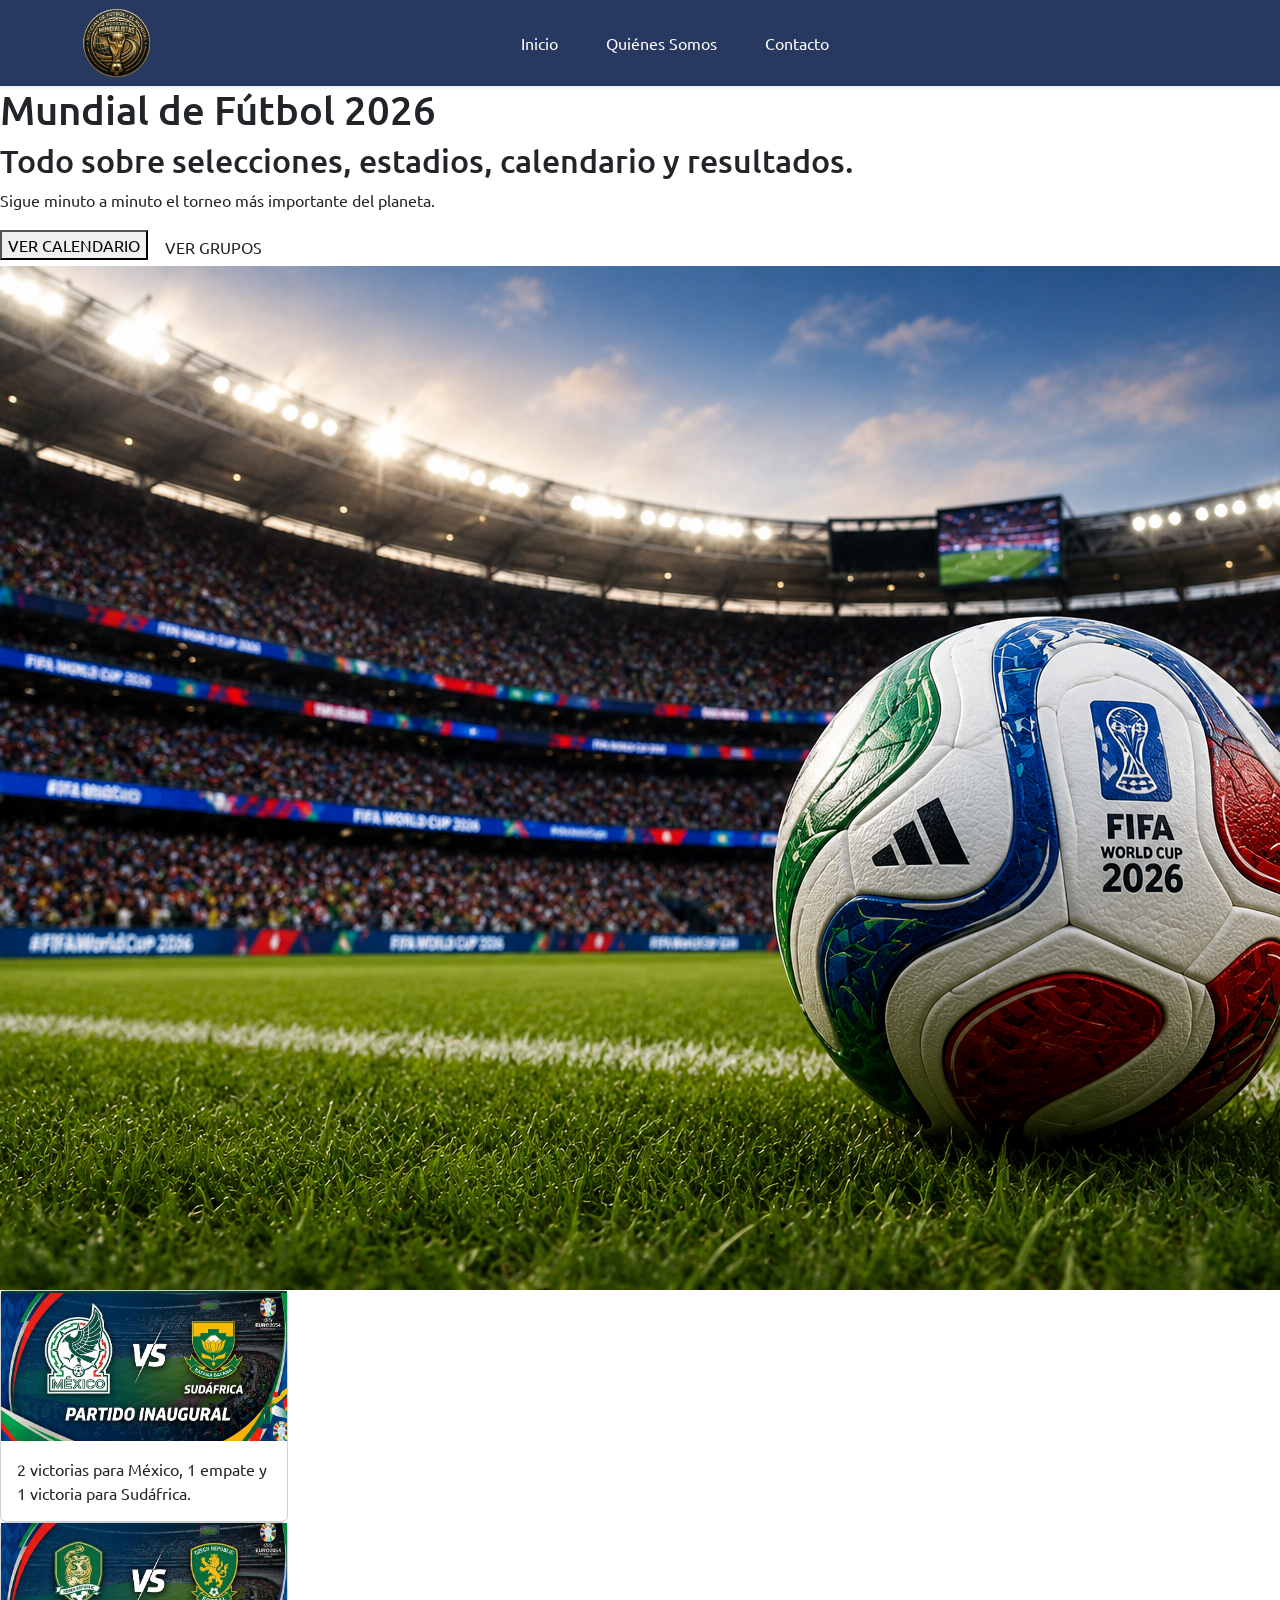
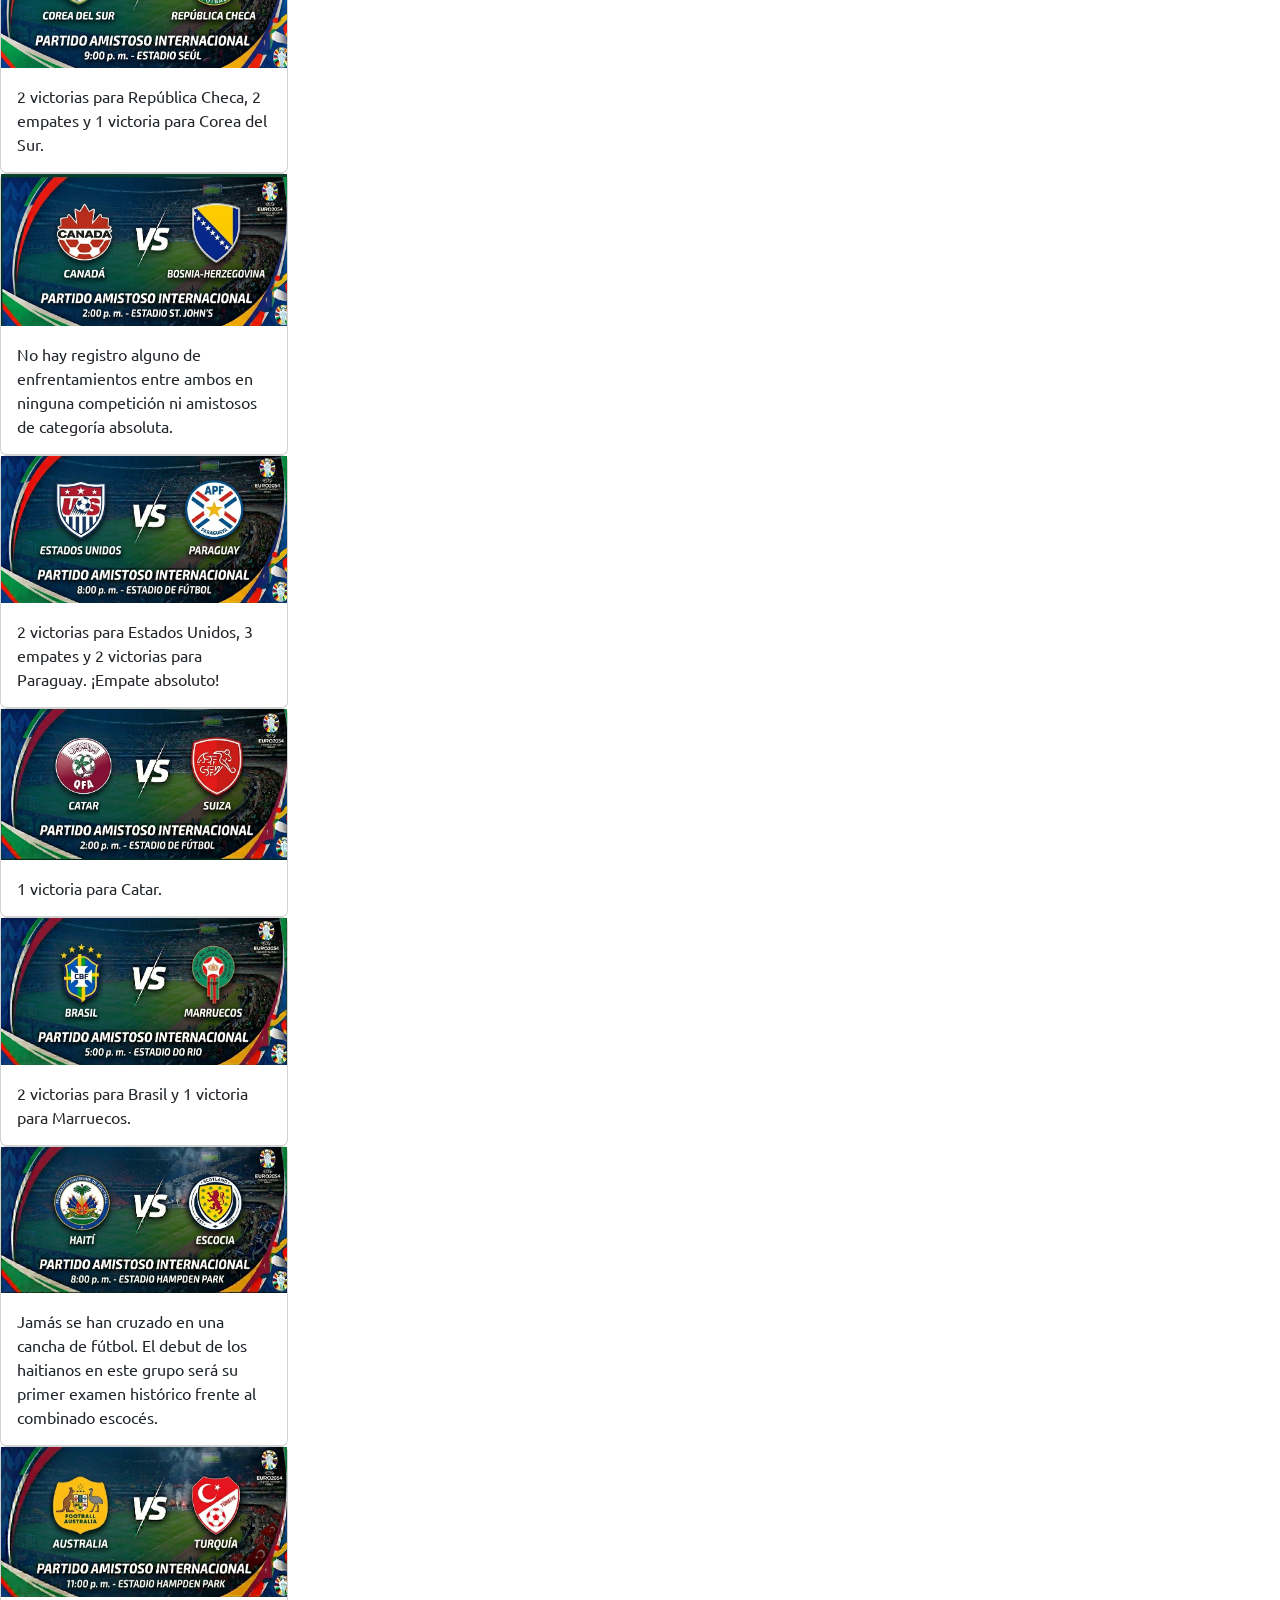
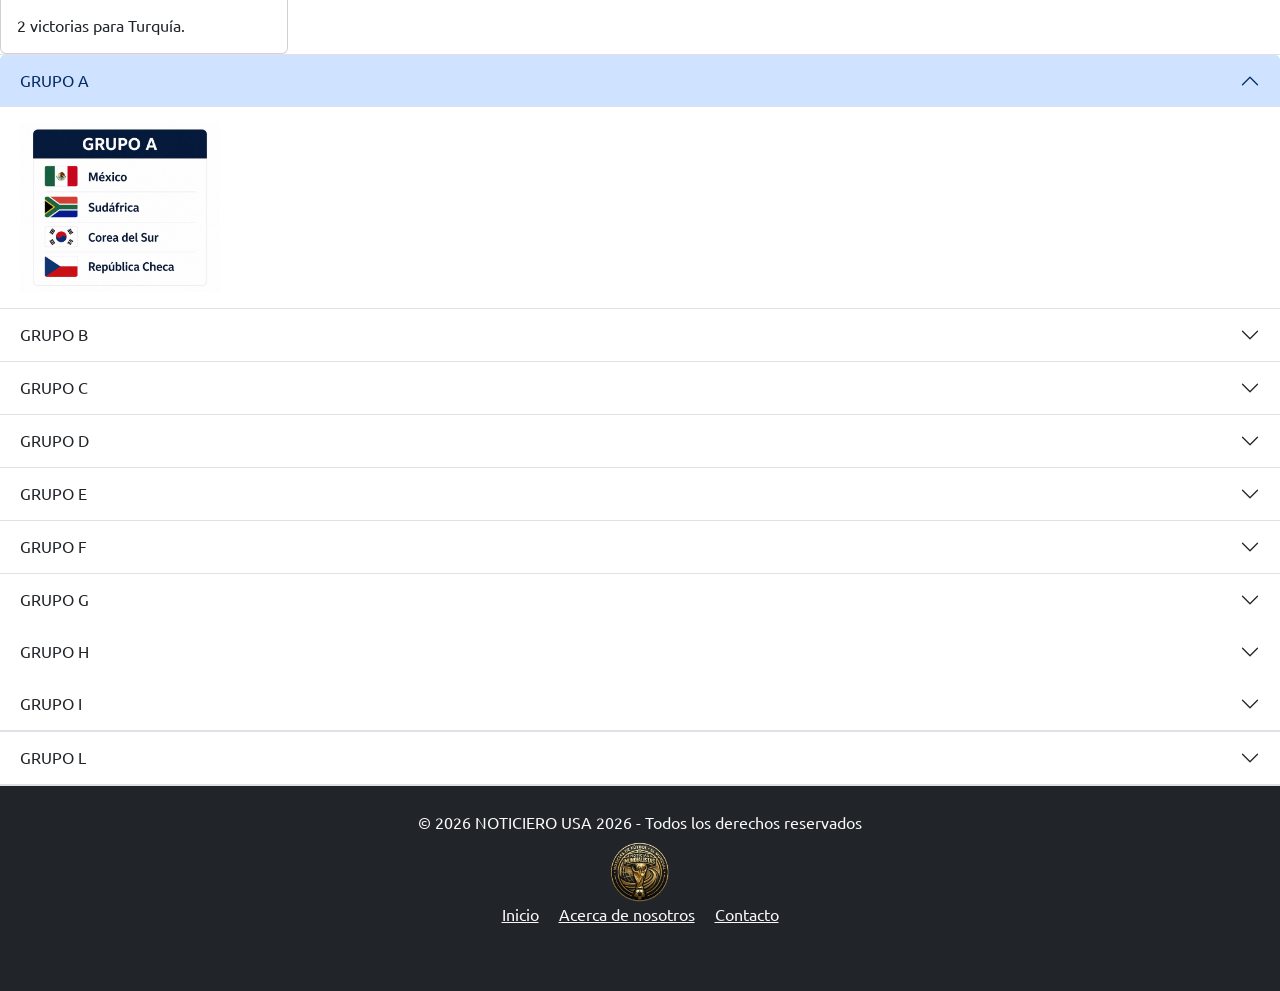
==== index.html @ 431abce9 "Merge branch 'develop' of https://github.com/AndresEscobar09/TIFC2DEV-SDPF6-Simulaci-n-de-Proyecto-S" ====
<!DOCTYPE html>
<html lang="en">
<head>
    <meta charset="UTF-8">
    <meta name="viewport" content="width=device-width, initial-scale=1.0">
      <link
        href="https://cdn.jsdelivr.net/npm/bootstrap@5.3.8/dist/css/bootstrap.min.css"
        rel="stylesheet"
    >
    <link rel="stylesheet" href="./assets/css/index.css">
    <link rel="preconnect" href="https://fonts.googleapis.com">
    <link rel="preconnect" href="https://fonts.gstatic.com" crossorigin>
    <link href="https://fonts.googleapis.com/css2?family=Ubuntu:wght@300;400;500;700&display=swap" rel="stylesheet">
    <title>Document</title>
</head>
<body>
  <header id="navbar">
     <nav class="navbar navbar-expand-lg bg-light shadow-sm">
      <div class="container">
        <img id="logo-nav" src="./../assets/icons/logo.svg" alt="logo">

        <button
          class="navbar-toggler"
          type="button"
          data-bs-toggle="collapse"
          data-bs-target="#navbarMenu"
          aria-controls="navbarMenu"
          aria-expanded="false"
          aria-label="Toggle navigation"
        >
          <span class="navbar-toggler-icon"></span>
        </button>

        <div class="collapse navbar-collapse justify-content-center" id="navbarMenu">
          <ul class="navbar-nav text-center">
            <li class="nav-item px-3">
              <a class="nav-link" href="#">Inicio</a>
            </li>
            <li class="nav-item px-3">
              <a class="nav-link" href="./pages/acerca-de-nosotros.html">Quiénes Somos</a>
            </li>
            <li class="nav-item px-3">
              <a class="nav-link" href="./pages/contacto.html">Contacto</a>
            </li>
          </ul>
        </div>
      </div>
    </nav>
  </header>

      <section class="hero">
        <div class="contenido">
            <h1>Mundial de Fútbol 2026</h1>
            <h2>Todo sobre selecciones, estadios, calendario y resultados.</h2>
            <p>Sigue minuto a minuto el torneo más importante del planeta.</p>

            <div class="botones">
                <button class="boton_calendario">VER CALENDARIO</button>
                
                <a href="#seccion-acordeon" class="btn boton_grupos" style="text-decoration: none; display: inline-block;">
                    VER GRUPOS
                </a>
            </div>
        </div>

        <div class="imagen1">
            <img src="ChatGPT Image 11 jun 2026, 10_16_38 a.m..png" alt="Balón Mundial">
        </div>
    </section>

    <section class="partidos">
        <div class="card" style="width: 18rem;">
            <img src="./assets/images/partido1.png" class="partido_1" alt="MÉXICO VS SUDÁFRICA">
            <div class="card-body">
                <p class="card-text">2 victorias para México, 1 empate y 1 victoria para Sudáfrica.</p>
            </div>
        </div>
        <div class="card" style="width: 18rem;">
            <img src="./assets/images/partido2.png" class="partido_2" alt="COREA DEL SUR VS REPÚBLICA CHECA">
            <div class="card-body">
                <p class="card-text">2 victorias para República Checa, 2 empates y 1 victoria para Corea del Sur.</p>
            </div>
        </div>
        <div class="card" style="width: 18rem;">
            <img src="./assets/images/partido3.png" class="partido_3" alt="CANADÁ VS BOSNÍA">
            <div class="card-body">
                <p class="card-text">No hay registro alguno de enfrentamientos entre ambos en ninguna competición ni amistosos de categoría absoluta.</p>
            </div>
        </div>
        <div class="card" style="width: 18rem;">
            <img src="./assets/images/partido4.png" class="partido_4" alt="ESTADOS UNIDOS VS PARAGUAY">
            <div class="card-body">
                <p class="card-text">2 victorias para Estados Unidos, 3 empates y 2 victorias para Paraguay. ¡Empate absoluto!</p>
            </div>
        </div>
        <div class="card" style="width: 18rem;">
            <img src="./assets/images/partido5.png" class="partido_5" alt="CATAR VS SUIZA">
            <div class="card-body">
                <p class="card-text">1 victoria para Catar.</p>
            </div>
        </div>
        <div class="card" style="width: 18rem;">
            <img src="./assets/images/partido6.png" class="partido_6" alt="BRAZIL VS MARRUECOS">
            <div class="card-body">
                <p class="card-text">2 victorias para Brasil y 1 victoria para Marruecos.</p>
            </div>
        </div>
        <div class="card" style="width: 18rem;">
            <img src="./assets/images/partido7.png" class="partido_7" alt="HAITÍ VS ESCOCIA">
            <div class="card-body">
                <p class="card-text">Jamás se han cruzado en una cancha de fútbol. El debut de los haitianos en este grupo será su primer examen histórico frente al combinado escocés.</p>
            </div>
        </div>
        <div class="card" style="width: 18rem;">
            <img src="./assets/images/partido8.png" class="partido_8" alt="AUTRALIA VS TURQUÍA">
            <div class="card-body">
                <p class="card-text">2 victorias para Turquía.</p>
            </div>
        </div>
    </section>

    <div class="accordion container-fluid w-full-screen" id="seccion-acordeon">
        <div class="accordion-item">
            <h2 class="accordion-header">
                <button class="accordion-button" type="button" data-bs-toggle="collapse"
                    data-bs-target="#collapseOne" aria-expanded="true" aria-controls="collapseOne">
                    GRUPO A
                </button>
            </h2>
            <div id="collapseOne" class="accordion-collapse collapse show" data-bs-parent="#seccion-acordeon">
                <div class="accordion-body">
                    <img src="./assets/images/grupoa.jpeg" alt="GRUPO A" style="width: 200px; height: auto;">
                </div>
            </div>
        </div>

        <div class="accordion-item">
            <h2 class="accordion-header">
                <button class="accordion-button collapsed" type="button" data-bs-toggle="collapse"
                    data-bs-target="#collapseTwo" aria-expanded="false" aria-controls="collapseTwo">
                    GRUPO B
                </button>
            </h2>
            <div id="collapseTwo" class="accordion-collapse collapse" data-bs-parent="#seccion-acordeon">
                <div class="accordion-body">
                    <img src="./assets/images/GRUPOB.jpeg" alt="GRUPO B" style="width: 200px; height: auto;">
                </div>
            </div>
        </div>

        <div class="accordion-item">
            <h2 class="accordion-header">
                <button class="accordion-button collapsed" type="button" data-bs-toggle="collapse"
                    data-bs-target="#collapseThree" aria-expanded="false" aria-controls="collapseThree">
                    GRUPO C
                </button>
            </h2>
            <div id="collapseThree" class="accordion-collapse collapse"   data-bs-parent="#seccion-acordeon">
                <div class="accordion-body">
                    <img src="./assets/images/GRUPOC.jpeg" alt="GRUPO C" style="width: 200px; height: auto;">
                </div>
            </div>
        </div>

        <div class="accordion-item">
            <h2 class="accordion-header">
                <button class="accordion-button collapsed" type="button" data-bs-toggle="collapse"
                    data-bs-target="#collapseFour" aria-expanded="false" aria-controls="collapseFour">
                    GRUPO D
                </button>
            </h2>
            <div id="collapseFour" class="accordion-collapse collapse" data-bs-parent="#seccion-acordeon">
                <div class="accordion-body">
                    <img src="./assets/images/GRUPO D.jpeg" alt="GRUPO D" style="width: 200px; height: auto;">
                </div>
            </div>
        </div>

        <div class="accordion-item">
            <h2 class="accordion-header">
                <button class="accordion-button collapsed" type="button" data-bs-toggle="collapse"
                    data-bs-target="#collapseFive" aria-expanded="false" aria-controls="collapseFive">
                    GRUPO E
                </button>
            </h2>
            <div id="collapseFive" class="accordion-collapse collapse" data-bs-parent="#seccion-acordeon">
                <div class="accordion-body">
                    <img src="./assets/images/GRUPO E.jpeg" alt="GRUPO E" style="width: 200px; height: auto;">
                </div>
            </div>
        </div>

        <div class="accordion-item">
            <h2 class="accordion-header">
                <button class="accordion-button collapsed" type="button" data-bs-toggle="collapse"
                    data-bs-target="#collapseSix" aria-expanded="false" aria-controls="collapseSix">
                    GRUPO F
                </button>
            </h2>
            <div id="collapseSix" class="accordion-collapse collapse" data-bs-parent="#seccion-acordeon">
                <div class="accordion-body">
                    <img src="./assets/images/GRUPOF.jpeg" alt="GRUPO F" style="width: 200px; height: auto;">
                </div>
            </div>
        </div>

        <div class="accordion-item">
            <h2 class="accordion-header">
                <button class="accordion-button collapsed" type="button" data-bs-toggle="collapse"
                    data-bs-target="#collapseSeven" aria-expanded="false" aria-controls="collapseSeven">
                    GRUPO G
                </button>
            </h2>
            <div id="collapseSeven" class="accordion-collapse collapse" data-bs-parent="#seccion-acordeon">
                <div class="accordion-body">
                    <img src="./assets/images/ggg.jpeg" alt="GRUPO G" style="width: 200px; height: auto;">
            </div>
        </div>

        <div class="accordion-item">
            <h2 class="accordion-header">
                <button class="accordion-button collapsed" type="button" data-bs-toggle="collapse"
                    data-bs-target="#collapseEight" aria-expanded="false" aria-controls="collapseEight">
                    GRUPO H
                </button>
            </h2>
            <div id="collapseEight" class="accordion-collapse collapse" data-bs-parent="#seccion-acordeon">
                <div class="accordion-body">
                    <img src="./assets/images/grp h.jpeg" alt="GRUPO H" style="width: 200px; height: auto;">
            </div>
        </div>

        <div class="accordion-item">
            <h2 class="accordion-header">
                <button class="accordion-button collapsed" type="button" data-bs-toggle="collapse"
                    data-bs-target="#collapseNine" aria-expanded="false" aria-controls="collapseNine">
                    GRUPO I
                </button>
            </h2>
            <div id="collapseNine" class="accordion-collapse collapse" data-bs-parent="#seccion-acordeon">
                <div class="accordion-body">
                    <img src="./assets/images/GRUPO I.jpeg" alt="GRUPO I" style="width: 200px; height: auto;">
                </div>
            </div>
        </div>
    </div>
        <div class="accordion-item">
            <h2 class="accordion-header">
                <button class="accordion-button collapsed" type="button" data-bs-toggle="collapse"
                    data-bs-target="#collapseNine" aria-expanded="false" aria-controls="collapseNine">
                    GRUPO L
                </button>
            </h2>
            <div id="collapseNine" class="accordion-collapse collapse" data-bs-parent="#seccion-acordeon">
                <div class="accordion-body">
                    <img src="./assets/images/lll.jpeg" alt="GRUPO L" style="width: 200px; height: auto;">
                </div>
            </div>
        </div>
    </div>

    
  
<footer class="bg-dark text-light text-center py-4">
  <div class="container">
    <p class="mb-2">© 2026 NOTICIERO USA 2026 - Todos los derechos reservados</p>
    
    <div class="footer-logo">
      <img src="../assets/icons/logo.svg" alt="Logo del sitio" class="img-fluid" style="height:60px;">
    </div>
   
    <nav class="mb-3">
      <a href="" class="text-light mx-2">Inicio</a>
      <a href="./pages/acerca-de-nosotros.html" class="text-light mx-2">Acerca de nosotros</a>
      <a href="./pages/contacto.html" class="text-light mx-2">Contacto</a>
    </nav>

   
    <div>
      <a href="https://facebook.com" target="_blank" class="text-light mx-2">
        <i class="bi bi-facebook"></i>
      </a>
      <a href="https://youtube.com" target="_blank" class="text-light mx-2">
  <i class="bi bi-youtube"></i>
</a>

      
      </a>
    </div>
  </div>
</footer>

     <script src="https://cdn.jsdelivr.net/npm/bootstrap@5.3.8/dist/js/bootstrap.bundle.min.js"></script>
     <script type="module" src="./js/app.js"></script>
</body>
</html>
---- assets/css/index.css ----
body {
    font-family: 'Ubuntu', sans-serif;
}

#logo-nav {
    width: 70px;
}

.navbar {
    background: #273961 !important;
}

.nav-link {
    color: #fff !important;
    border-radius: 20px;
}

.nav-link:hover {
    background: #19294b !important;

}

html {
    scroll-behavior: smooth;
}

/* ANCHO COMPLETO: Obliga al acordeón a ocupar el 100% de la pantalla */
.w-full-screen {
    width: 100% !important;
    max-width: 100% !important;
    padding-left: 0 !important;
    padding-right: 0 !important;
}

/* Remueve bordes curvos laterales para un acabado limpio en las esquinas de la pantalla */
.w-full-screen .accordion-item {
    border-left: none;
    border-right: none;
    border-radius: 0 !important;
}
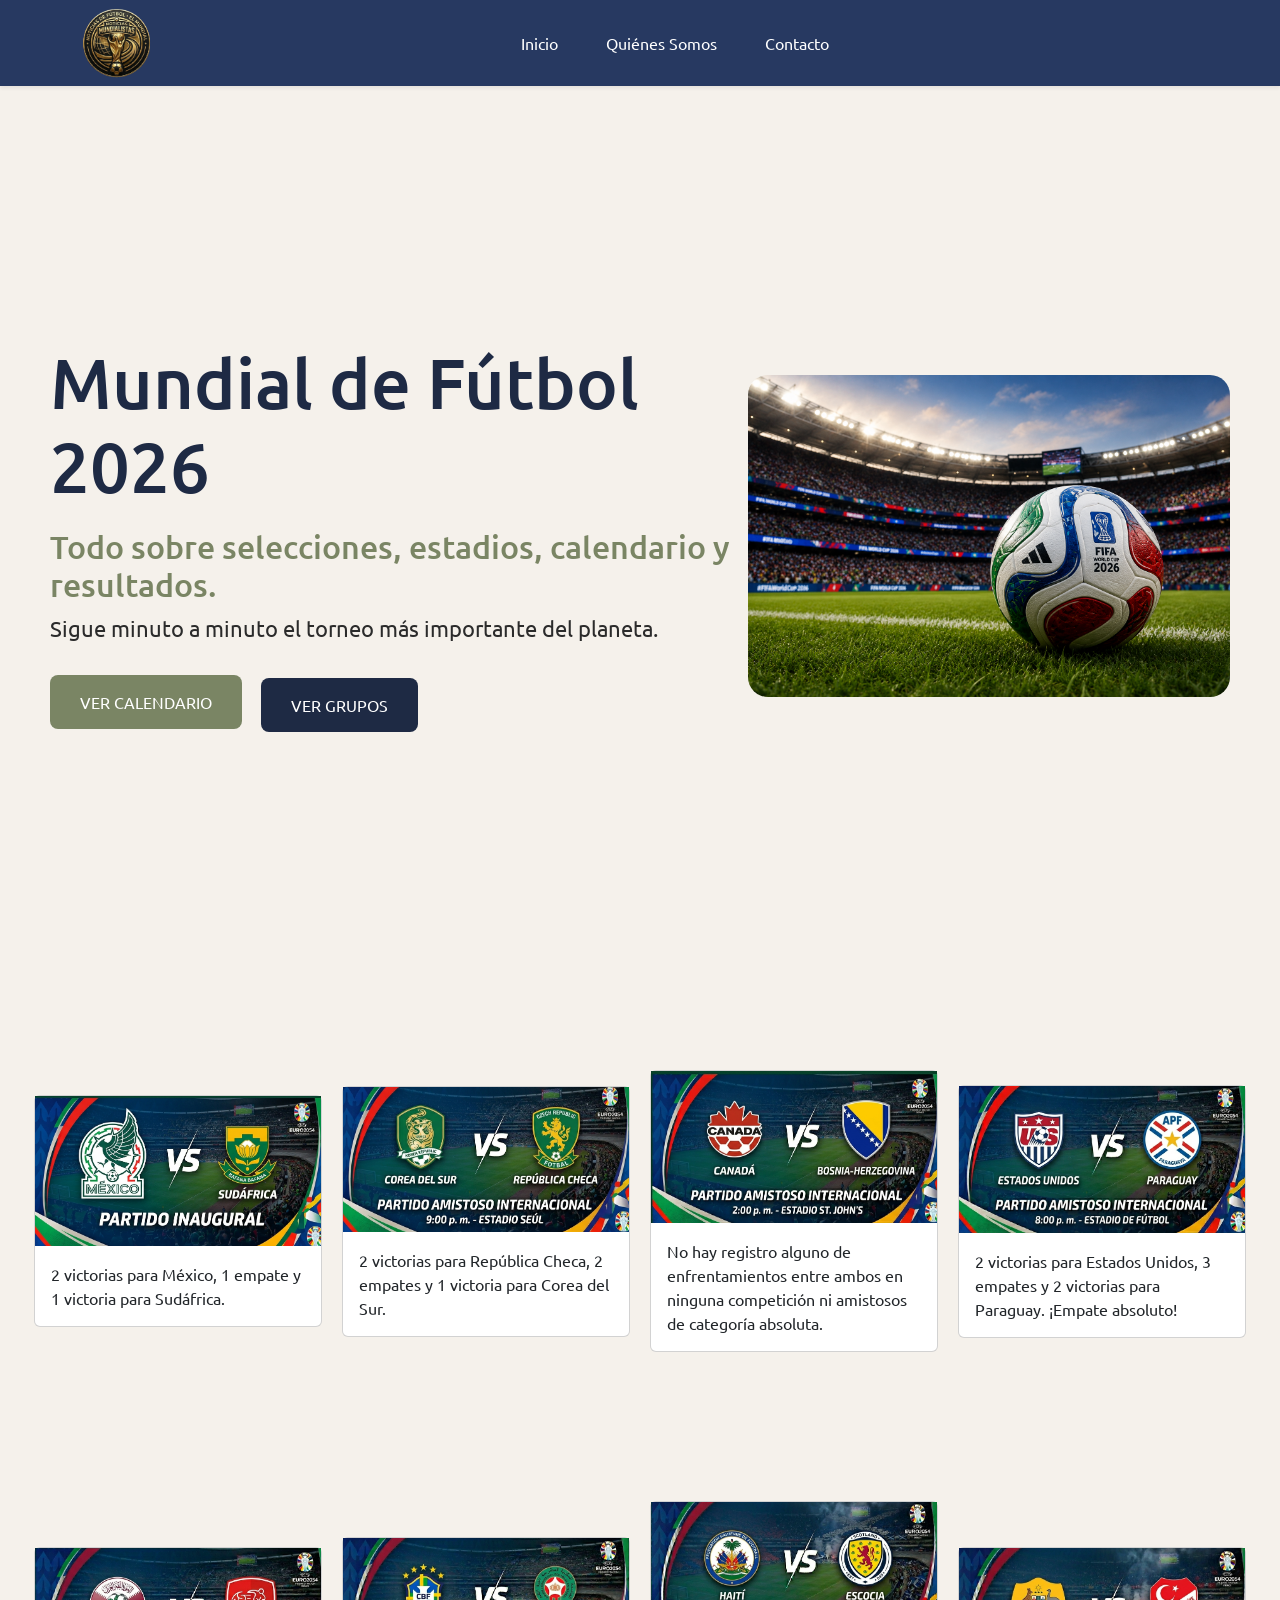
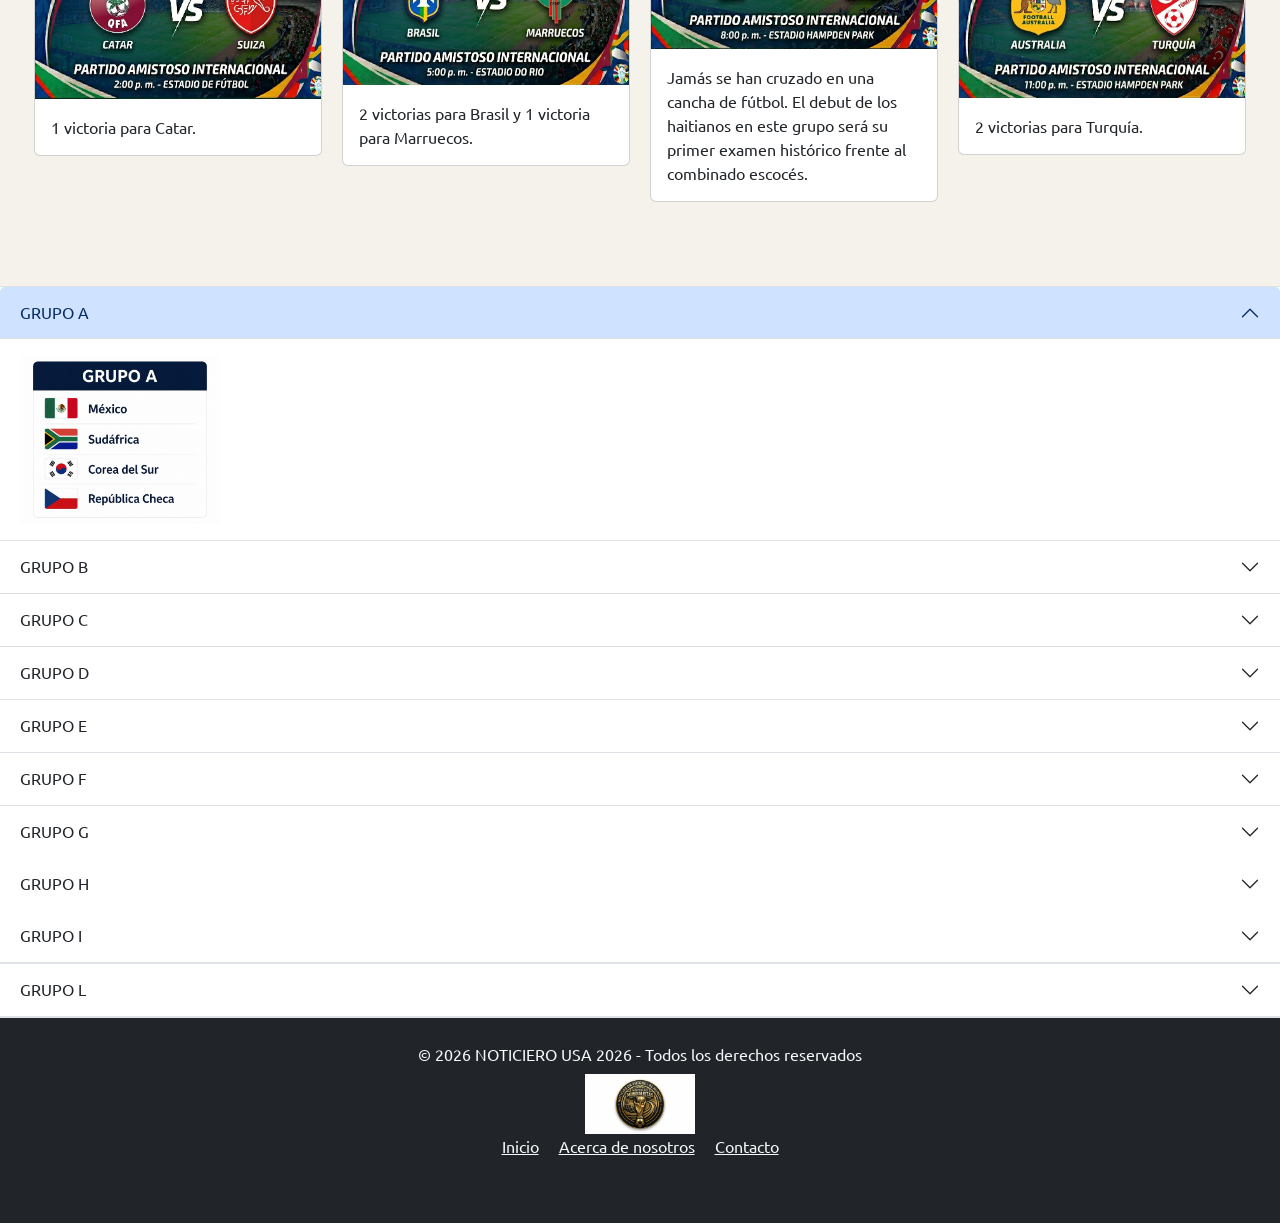
==== commit 4d48c221: "Insertar cambios de estilos en la homepage" ====
--- a/index.html
+++ b/index.html
@@ -8,6 +8,7 @@
         rel="stylesheet"
     >
     <link rel="stylesheet" href="./assets/css/index.css">
+    <link rel="stylesheet" href="./assets/css/styles.css">
     <link rel="preconnect" href="https://fonts.googleapis.com">
     <link rel="preconnect" href="https://fonts.gstatic.com" crossorigin>
     <link href="https://fonts.googleapis.com/css2?family=Ubuntu:wght@300;400;500;700&display=swap" rel="stylesheet">
@@ -155,7 +156,7 @@
                     GRUPO C
                 </button>
             </h2>
-            <div id="collapseThree" class="accordion-collapse collapse"   data-bs-parent="#seccion-acordeon">
+            <div id="collapseThree" class="accordion-collapse collapse" data-bs-parent="#seccion-acordeon">
                 <div class="accordion-body">
                     <img src="./assets/images/GRUPOC.jpeg" alt="GRUPO C" style="width: 200px; height: auto;">
                 </div>
@@ -266,7 +267,7 @@
     <p class="mb-2">© 2026 NOTICIERO USA 2026 - Todos los derechos reservados</p>
     
     <div class="footer-logo">
-      <img src="../assets/icons/logo.svg" alt="Logo del sitio" class="img-fluid" style="height:60px;">
+      <img src="../assets/images/Logo_Mundial.png" alt="Logo del sitio" class="img-fluid" style="height:60px;">
     </div>
    
     <nav class="mb-3">
--- a/assets/css/styles.css
+++ b/assets/css/styles.css
@@ -0,0 +1,95 @@
+body {
+    margin: 0;
+    background: #F5F1EB;
+    font-family: Ubuntu, sans-serif;
+}
+
+.hero {
+    display: flex;
+    align-items: center;
+    justify-content: space-between;
+
+    min-height: 100vh;
+
+    padding: 50px;
+}
+
+.contenido h1 {
+    font-size: 70px;
+    color: #1E2A44;
+    margin-bottom: 20px;
+}
+
+.contenido h2 {
+    color: #7A8564;
+    font-size: 32px;
+}
+
+.contenido p {
+    color: #2B2B2B;
+    font-size: 22px;
+}
+
+.botones {
+    margin-top: 30px;
+}
+
+.boton_calendario {
+    background: #7A8564;
+    color: white;
+    border: none;
+
+    padding: 15px 30px;
+    border-radius: 8px;
+
+    margin-right: 15px;
+}
+
+.boton_grupos {
+    background: #1E2A44;
+    color: white;
+    border: none;
+
+    padding: 15px 30px;
+    border-radius: 8px;
+}
+
+.imagen1 {
+    width: 50%;
+    text-align: right;
+}
+
+.imagen1 img {
+    width: 100%;
+    max-width: 700px;
+
+    border-radius: 20px;
+}
+
+.partidos {
+    display: flex;
+    flex-wrap: wrap;
+    /* Permite saltar de línea */
+    justify-content: center;
+    gap: 20px;
+    /* Espacio entre tarjetas */
+    padding: 20px;
+    display: flex;
+    height: 100vh;
+    justify-content: center;
+    /*Alina el contenido de manera horizontal*/
+    align-items: center;
+}
+
+html {
+    scroll-behavior: smooth;
+    /* Esto hace el scroll suave por CSS */
+}
+
+/* Fuerza al acordeón a expandirse de borde a borde */
+.w-full-screen {
+    width: 100% !important;
+    max-width: 100% !important;
+    padding-left: 0;
+    padding-right: 0;
+}
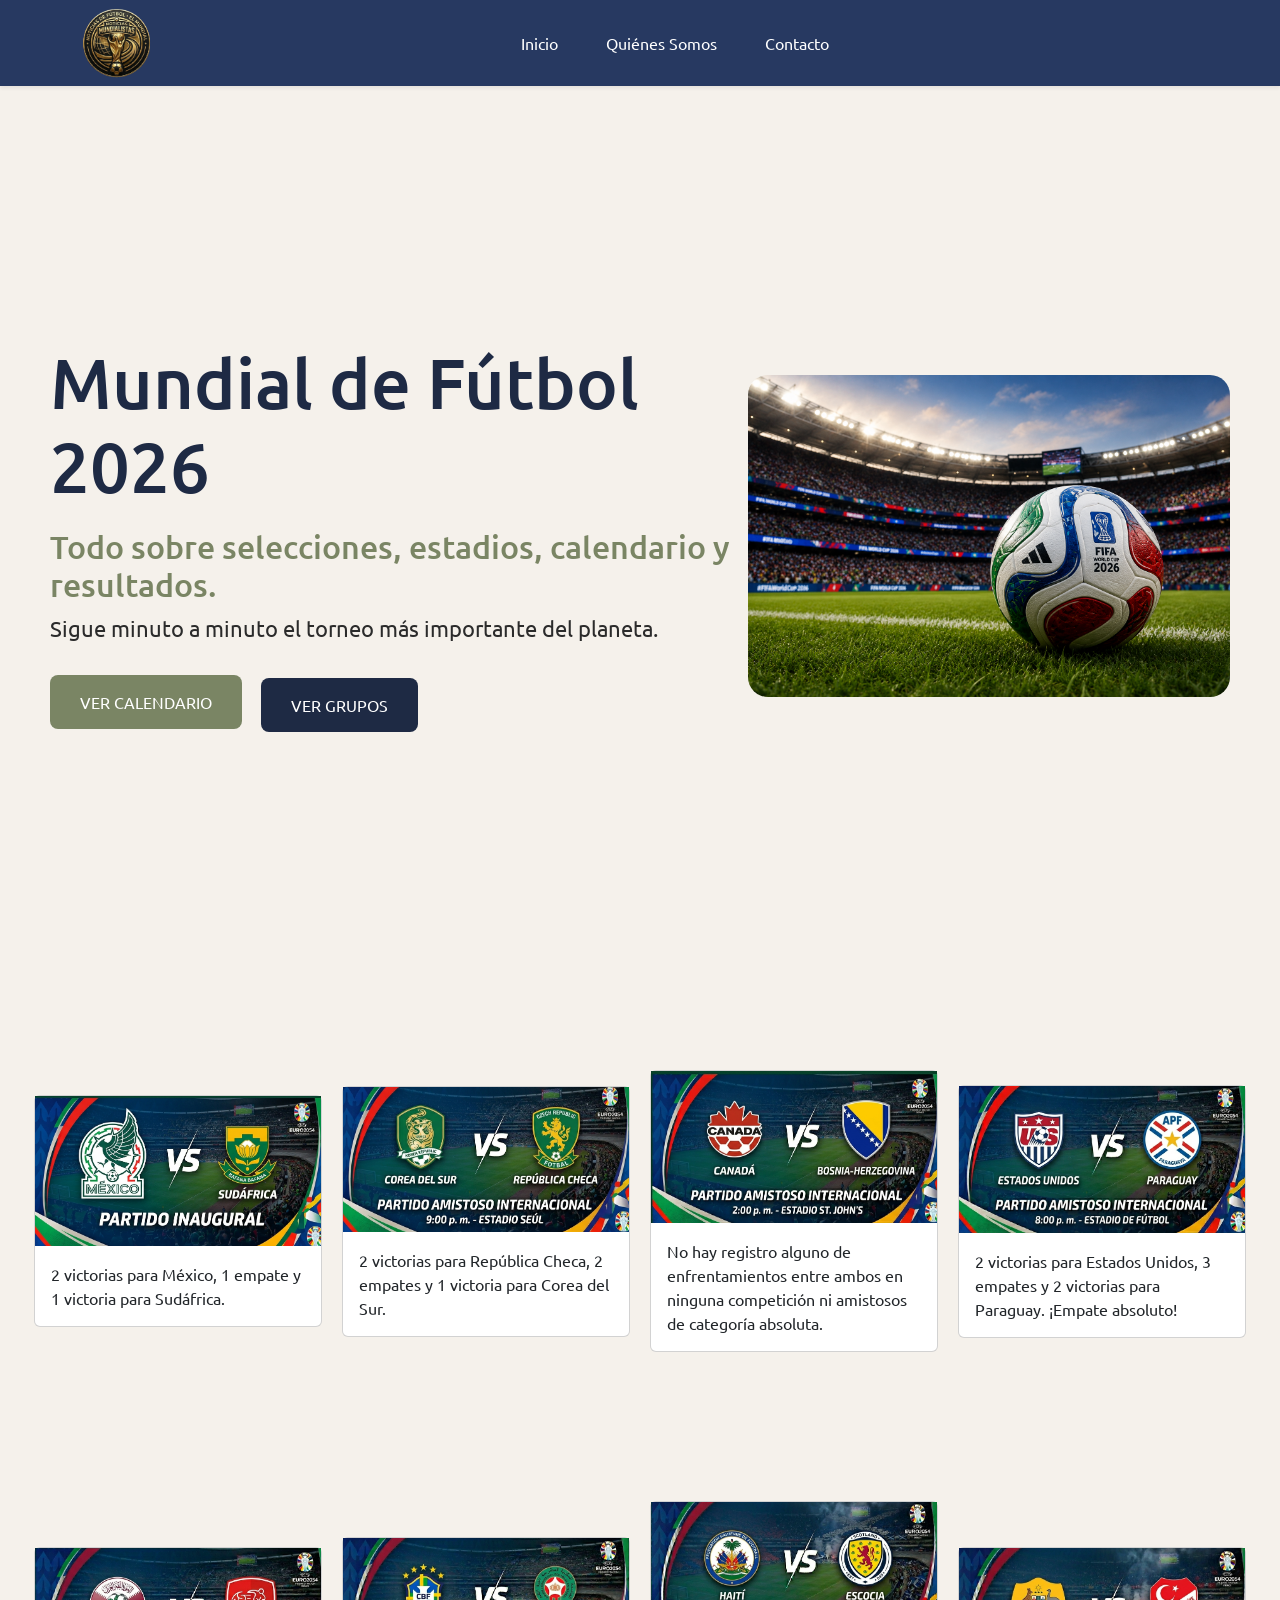
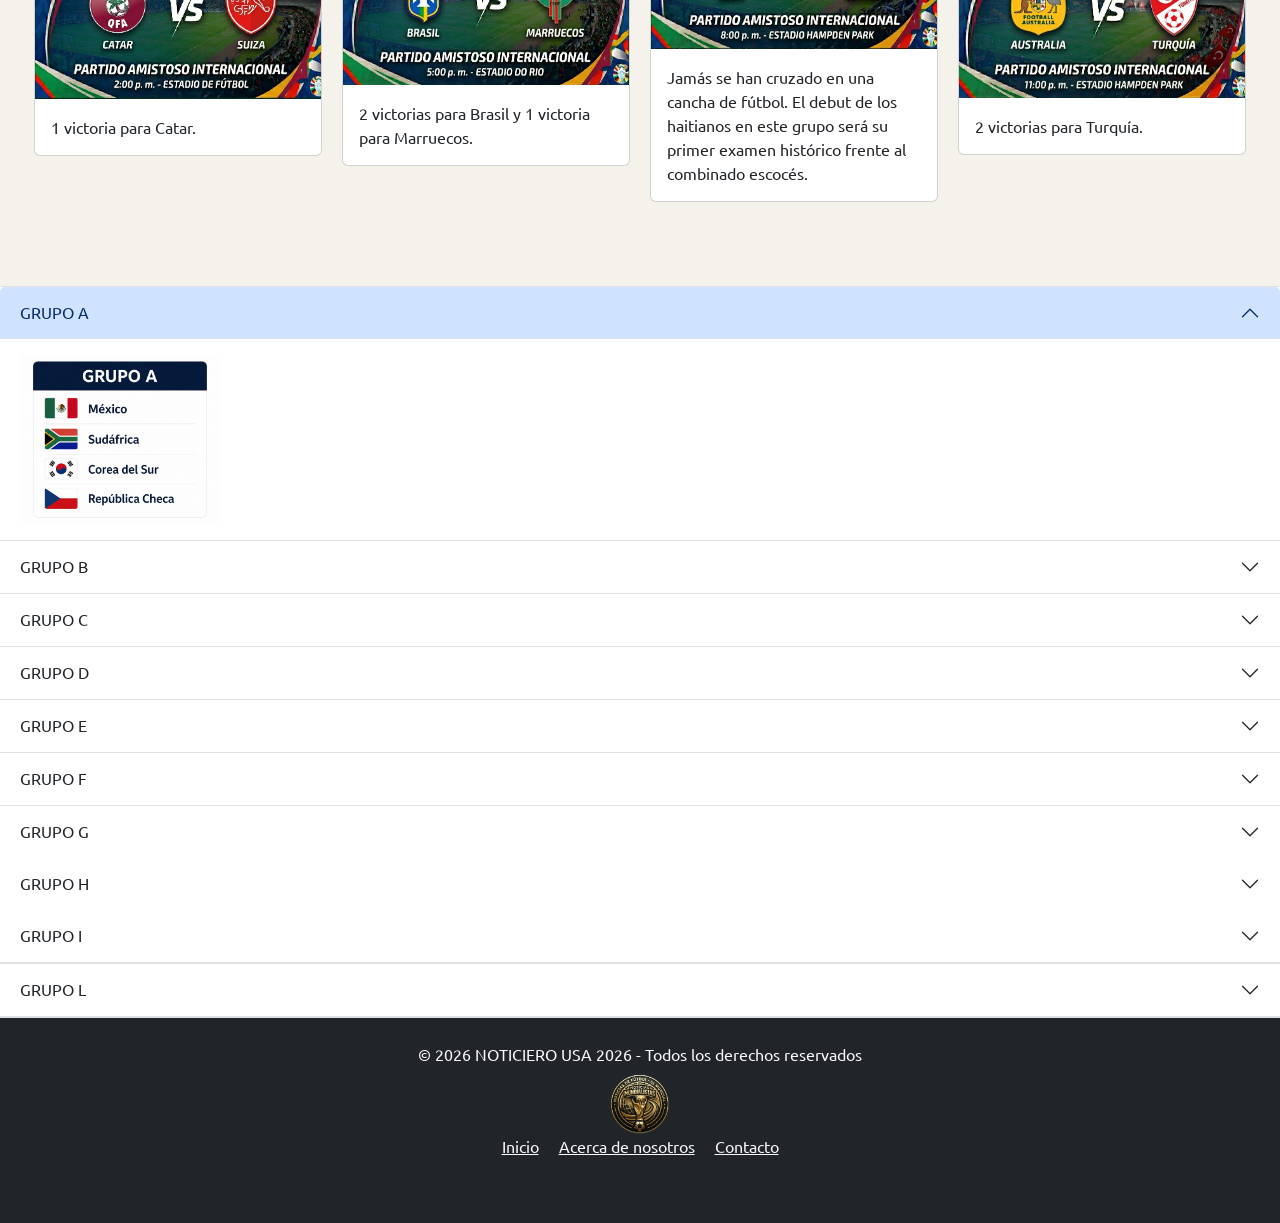
==== commit 96760b18: "Merge branch 'main' of https://github.com/AndresEscobar09/TIFC2DEV-SDPF6-Simulaci-n-de-Proyecto-SCRU" ====
--- a/index.html
+++ b/index.html
@@ -156,7 +156,7 @@
                     GRUPO C
                 </button>
             </h2>
-            <div id="collapseThree" class="accordion-collapse collapse" data-bs-parent="#seccion-acordeon">
+            <div id="collapseThree" class="accordion-collapse collapse"   data-bs-parent="#seccion-acordeon">
                 <div class="accordion-body">
                     <img src="./assets/images/GRUPOC.jpeg" alt="GRUPO C" style="width: 200px; height: auto;">
                 </div>
@@ -267,7 +267,7 @@
     <p class="mb-2">© 2026 NOTICIERO USA 2026 - Todos los derechos reservados</p>
     
     <div class="footer-logo">
-      <img src="../assets/images/Logo_Mundial.png" alt="Logo del sitio" class="img-fluid" style="height:60px;">
+      <img src="../assets/icons/logo.svg" alt="Logo del sitio" class="img-fluid" style="height:60px;">
     </div>
    
     <nav class="mb-3">
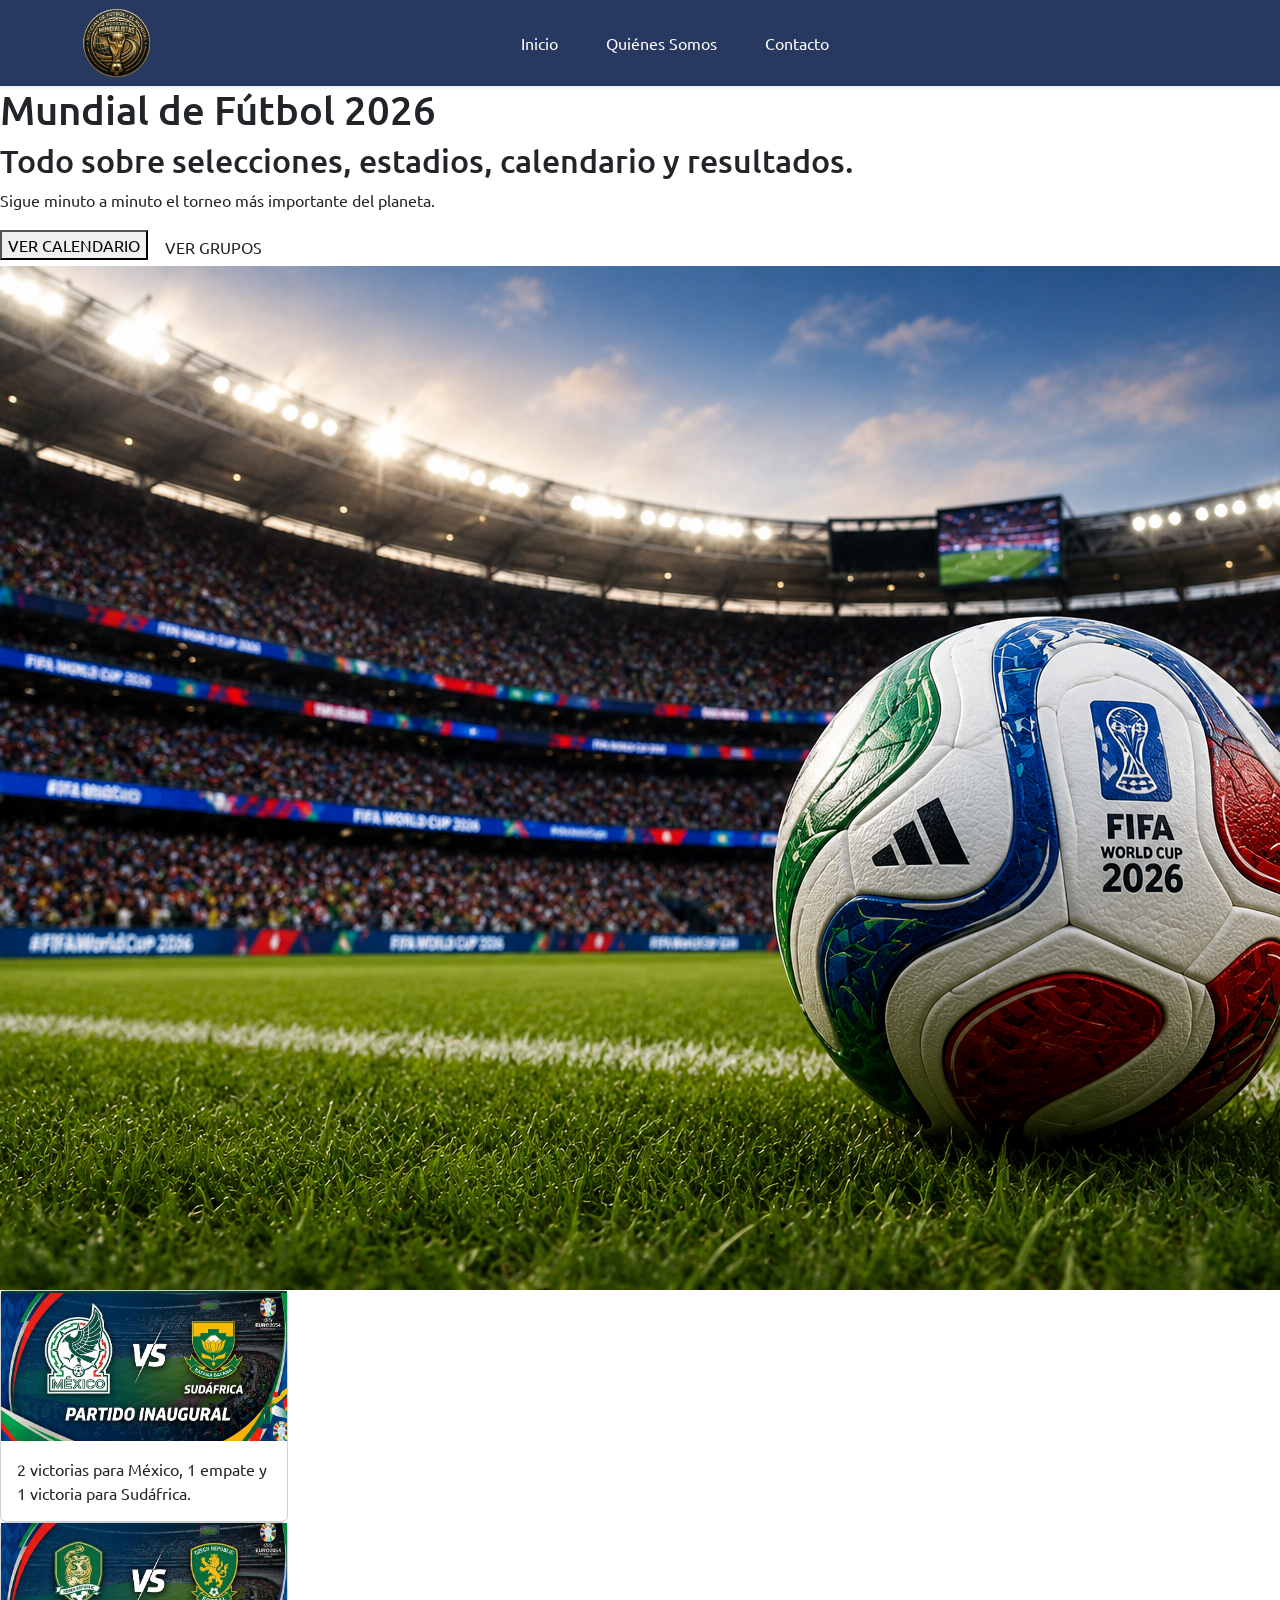
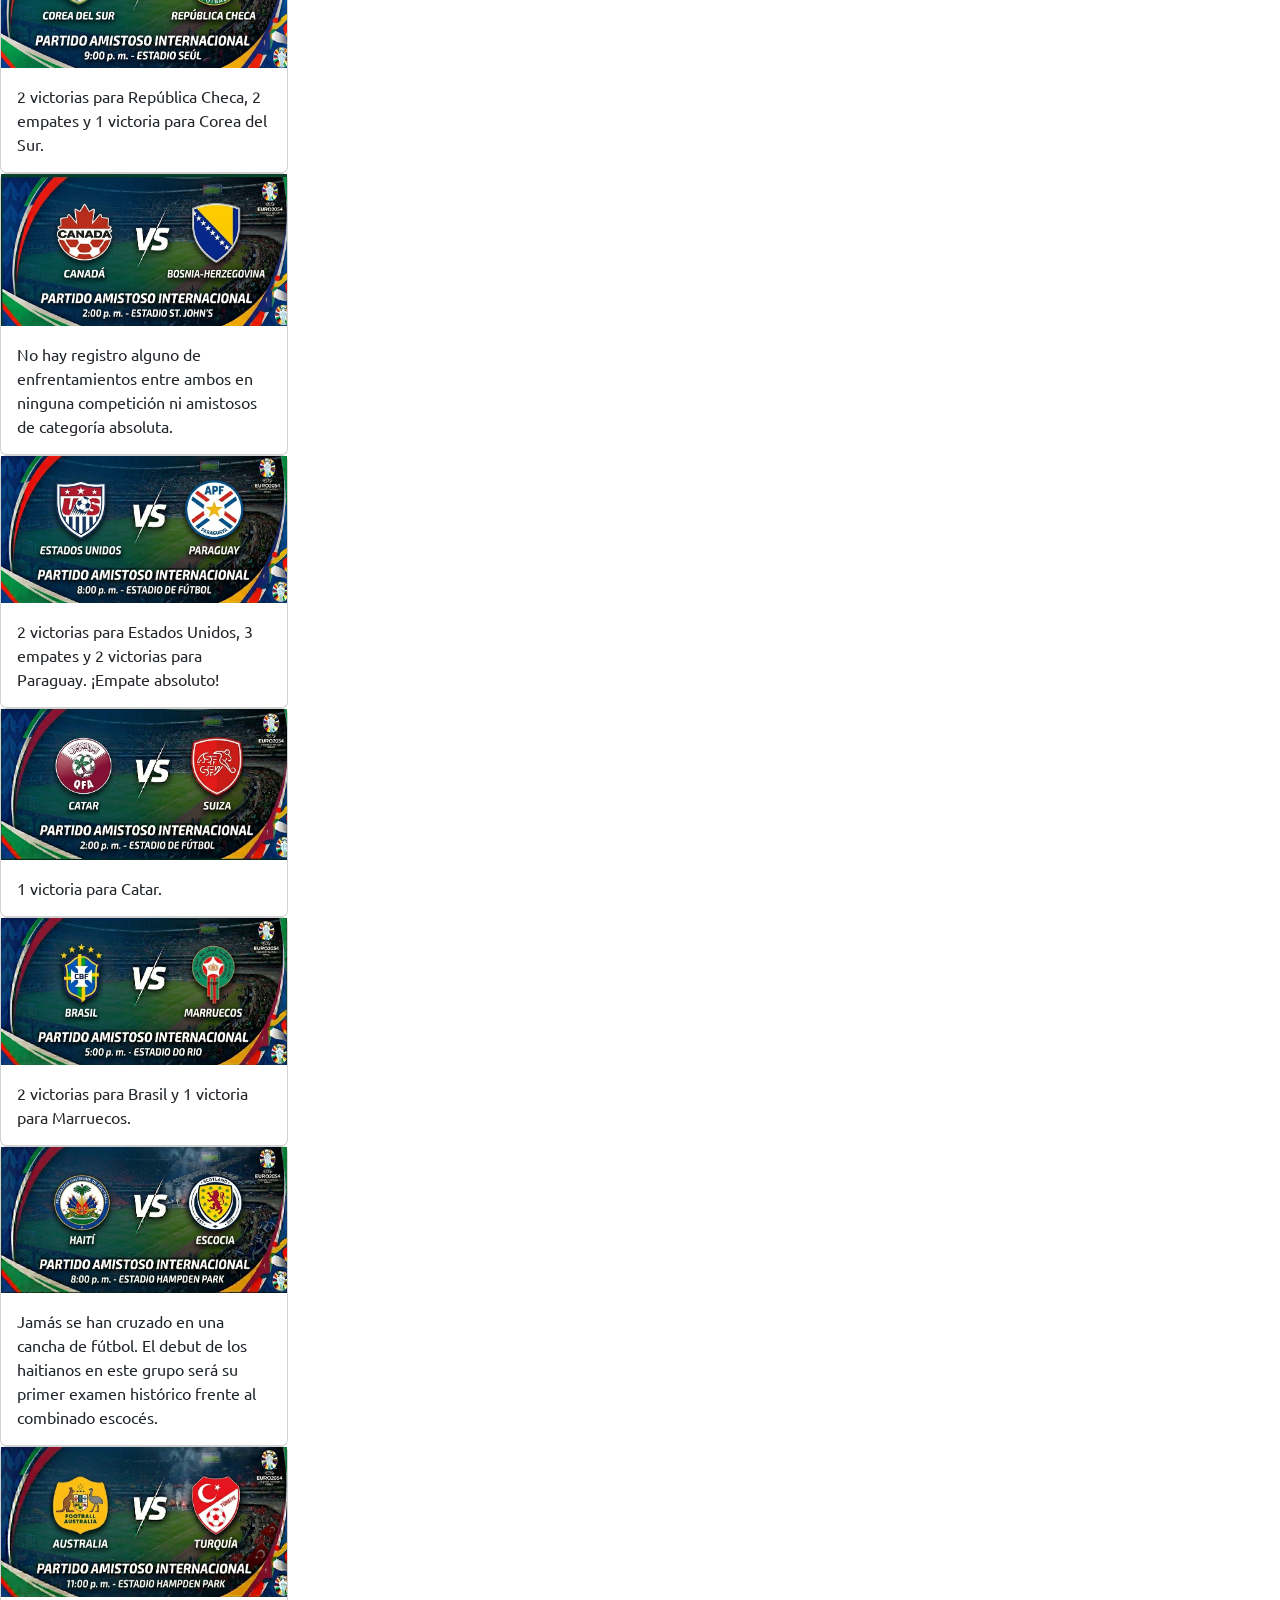
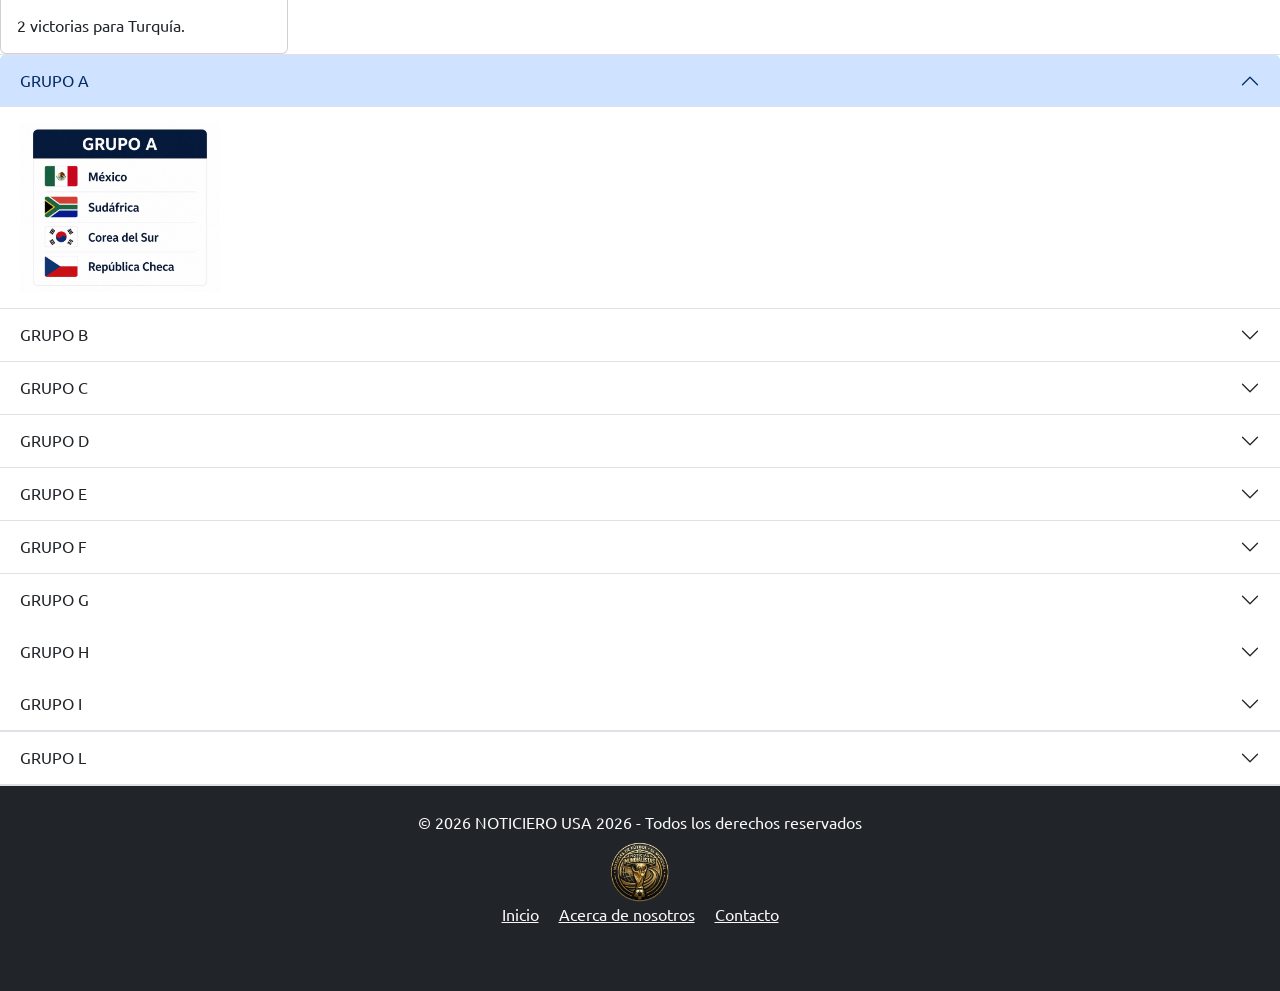
==== commit 7102bfcf: "Merge 4c83d02ac668c2e2dd58b2102cf064675c6cbdf8 into aeb7a8e0dc6efa13195b79a47b78100273bbe2ec" ====
--- a/index.html
+++ b/index.html
@@ -8,7 +8,6 @@
         rel="stylesheet"
     >
     <link rel="stylesheet" href="./assets/css/index.css">
-    <link rel="stylesheet" href="./assets/css/styles.css">
     <link rel="preconnect" href="https://fonts.googleapis.com">
     <link rel="preconnect" href="https://fonts.gstatic.com" crossorigin>
     <link href="https://fonts.googleapis.com/css2?family=Ubuntu:wght@300;400;500;700&display=swap" rel="stylesheet">
